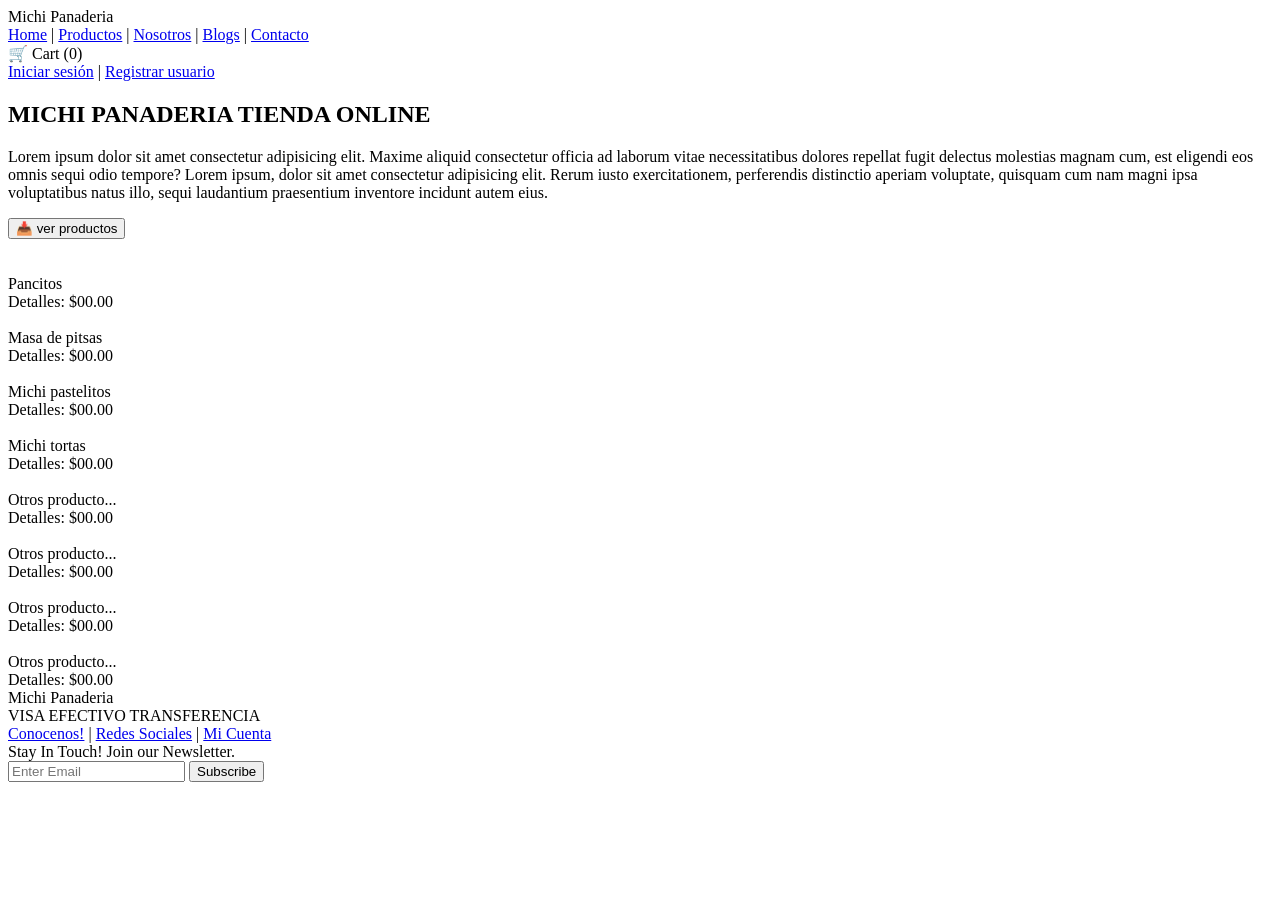
==== index.html @ 7c835807 "Version alfa pagina principal" ====
<!DOCTYPE html>
<html lang="es">
<head>
  <meta charset="UTF-8">
  <meta name="viewport" content="width=device-width, initial-scale=1.0">
  <title>Michi Panadería - Tienda Online</title>
  <link rel="stylesheet" href="/MichiPanaderia/estilos/style.css">
</head>
<body>

  <header class="header">
    <div class="marca">
      <div class="marca-logo"></div>
      <span>Michi Panaderia</span>
    </div>
    <nav class="nav-links">
      <a href="#">Home</a> |
      <a href="#">Productos</a> |
      <a href="#">Nosotros</a> |
      <a href="#">Blogs</a> |
      <a href="#">Contacto</a>
    </nav>
    <div class="carrito">
      🛒 Cart (0)
    </div>
  </header>

  <main>
    <div class="autenticacion">
      <a href="#">Iniciar sesión</a> | <a href="#">Registrar usuario</a>
    </div>

    <section class="body">
      <div class="contenido-body">
        <h1>MICHI PANADERIA TIENDA ONLINE</h1>
        <p>Lorem ipsum dolor sit amet consectetur adipisicing elit. Maxime aliquid consectetur officia ad laborum vitae necessitatibus dolores repellat fugit delectus molestias magnam cum, est eligendi eos omnis sequi odio tempore? Lorem ipsum, dolor sit amet consectetur adipisicing elit. Rerum iusto exercitationem, perferendis distinctio aperiam voluptate, quisquam cum nam magni ipsa voluptatibus natus illo, sequi laudantium praesentium inventore incidunt autem eius.</p>
        <button class="btn-body">📥 ver productos</button>
      </div>
      <div class="img-placeholder">
        <img src="https://img.freepik.com/vector-premium/melodioso-estilo-dibujos-animados-panadero-gatos_714091-30535.jpg" alt="">
      </div>
    </section>

    <section class="productos-celdas">
      <div class="product-card">
        <div class="img-placeholder">
            <img src="https://tse4.mm.bing.net/th/id/OIP.33NAMEFIrCo6-KHT9-mNEgHaEh?r=0&rs=1&pid=ImgDetMain&o=7&rm=3" alt=""> 
        </div>
        <div class="product-title">Pancitos</div>
        <div class="product-details">
          <span>Detalles: </span>
          <span>$00.00</span>
        </div>
      </div>
      <div class="product-card">
        <div class="img-placeholder">
            <img src="https://helloyummy.co/wp-content/uploads/2025/07/cat-pizza4-811x1080.jpg" alt=""> 
        </div>
        <div class="product-title">Masa de pitsas</div>
        <div class="product-details">
          <span>Detalles: </span>
          <span>$00.00</span>
        </div>
      </div>
      <div class="product-card">
        <div class="img-placeholder">
            <img src="https://i.pinimg.com/originals/68/58/fe/6858fe388452d29871ccc4f1f732ab51.jpg" alt=""> 
        </div>
        <div class="product-title">Michi pastelitos</div>
        <div class="product-details">
          <span>Detalles: </span>
          <span>$00.00</span>
        </div>
      </div>
      <div class="product-card">
        <div class="img-placeholder">
            <img src="https://i.pinimg.com/originals/b0/cd/c4/b0cdc41cabf864c16f6c59f004c7f593.jpg" alt=""> 
        </div>
        <div class="product-title">Michi tortas</div>
        <div class="product-details">
          <span>Detalles: </span>
          <span>$00.00</span>
        </div>
      </div>
      <div class="product-card">
        <div class="img-placeholder">
            <img src="" alt=""> 
        </div>
        <div class="product-title">Otros producto...</div>
        <div class="product-details">
          <span>Detalles: </span>
          <span>$00.00</span>
        </div>
      </div>
      <div class="product-card">
        <div class="img-placeholder">
            <img src="" alt=""> 
        </div>
        <div class="product-title">Otros producto...</div>
        <div class="product-details">
          <span>Detalles: </span>
          <span>$00.00</span>
        </div>
      </div>
      <div class="product-card">
        <div class="img-placeholder">
            <img src="" alt=""> 
        </div>
        <div class="product-title">Otros producto...</div>
        <div class="product-details">
          <span>Detalles: </span>
          <span>$00.00</span>
        </div>
      </div>
      <div class="product-card">
        <div class="img-placeholder">
            <img src="" alt=""> 
        </div>
        <div class="product-title">Otros producto...</div>
        <div class="product-details">
          <span>Detalles: </span>
          <span>$00.00</span>
        </div>
      </div>
    </section>
  </main>

  <footer>
    <div class="footer">
      <div>Michi Panaderia</div>
      <div class="metodos-pago">
        <span>VISA</span>
        <span>EFECTIVO</span>
        <span>TRANSFERENCIA</span>
      </div>
    </div>

    <div class="footer-links">
      <a href="#">Conocenos!</a> |
      <a href="#">Redes Sociales</a> |
      <a href="#">Mi Cuenta</a>
    </div>

    <div class="newsletter">
      <label>Stay In Touch! Join our Newsletter.</label>
      <form>
        <input type="email" placeholder="Enter Email">
        <button type="submit">Subscribe</button>
      </form>
    </div>
  </footer>

</body>
</html>
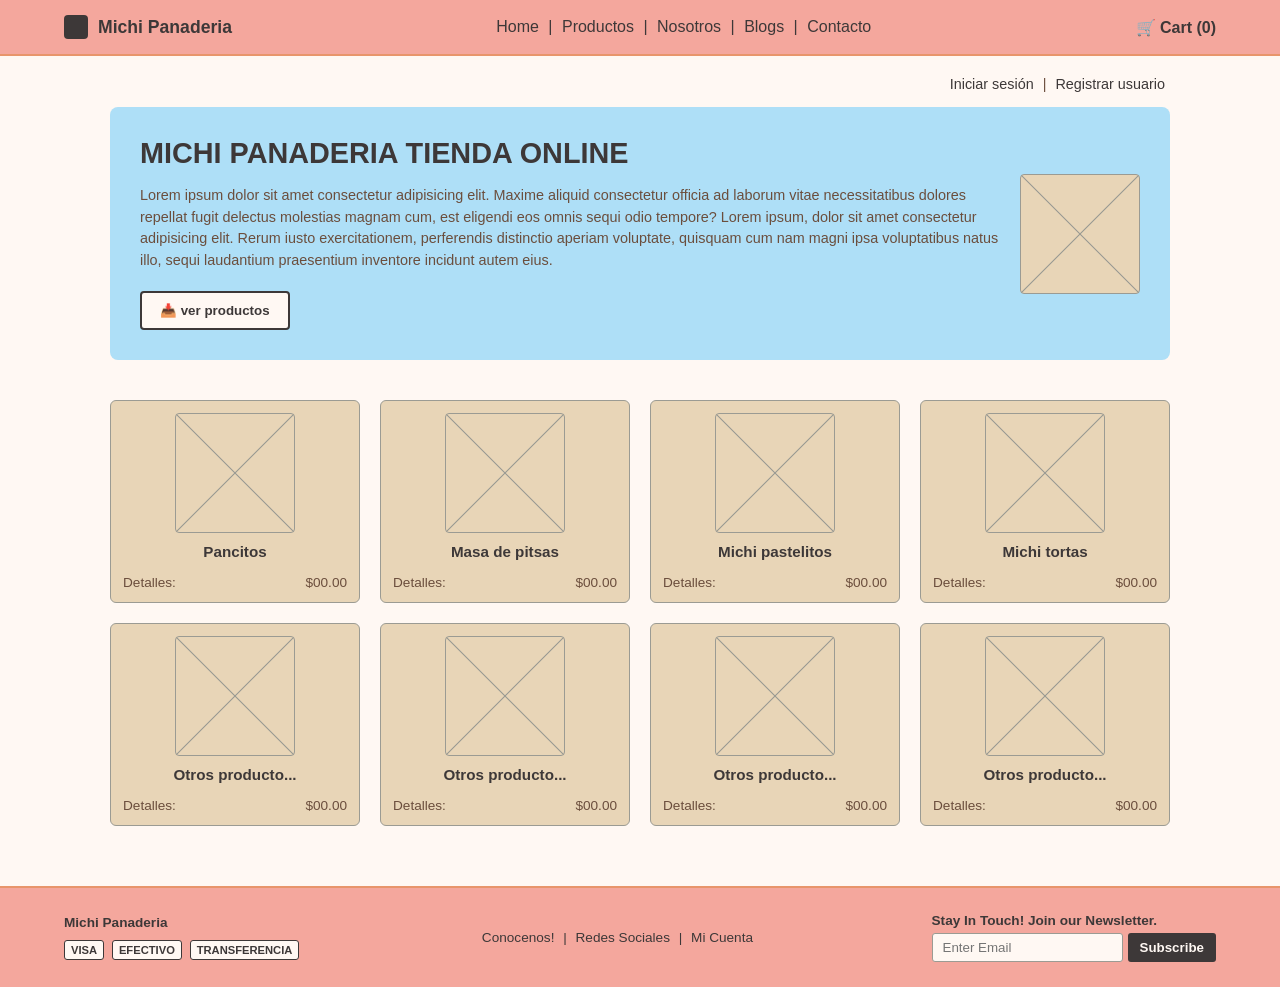
==== commit 0588d6e3: "Version alfa panel admin, nada funciona pero se ve bonito" ====
--- a/index.html
+++ b/index.html
@@ -4,7 +4,7 @@
   <meta charset="UTF-8">
   <meta name="viewport" content="width=device-width, initial-scale=1.0">
   <title>Michi Panadería - Tienda Online</title>
-  <link rel="stylesheet" href="/MichiPanaderia/estilos/style.css">
+  <link rel="stylesheet" href="/estilos/style.css">
 </head>
 <body>
 
--- a/estilos/style.css
+++ b/estilos/style.css
@@ -0,0 +1,499 @@
+:root {
+  --salmon-principal: #F4A79D;
+  --celeste-pastel: #AEDFF7;
+  --crema-fondo: #FFF8F3;
+  --gris-humo: #9B9B93;
+  --naranjo-atigrado: #E8956B;
+  --beige-siames: #E8D5B7;
+  --cafe-carey: #6B4E3D;
+  --negro-suave: #3D3838;
+}
+
+* {
+  box-sizing: border-box;
+  margin: 0;
+  padding: 0;
+  font-family: Arial, sans-serif;
+}
+
+body {
+  background-color: var(--crema-fondo);
+  color: var(--cafe-carey);
+  display: flex;
+  flex-direction: column;
+  min-height: 100vh;
+}
+
+.header {
+  background-color: var(--salmon-principal);
+  display: flex;
+  justify-content: space-between;
+  align-items: center;
+  padding: 15px 5%;
+  border-bottom: 2px solid var(--naranjo-atigrado);
+  color: var(--negro-suave);
+}
+
+.marca {
+  display: flex;
+  align-items: center;
+  gap: 10px;
+  font-weight: bold;
+  font-size: 1.1rem;
+}
+
+.marca-logo {
+  width: 24px;
+  height: 24px;
+  background-color: var(--negro-suave);
+  border-radius: 4px;
+}
+
+.nav-links a, 
+.autenticacion a, 
+.footer-links a {
+  color: var(--negro-suave);
+  text-decoration: none;
+  margin: 0 5px;
+  transition: color 0.2s ease;
+}
+
+.nav-links a:hover, 
+.autenticacion a:hover, 
+.footer-links a:hover {
+  color: var(--naranjo-atigrado);
+}
+
+.carrito {
+  display: flex;
+  align-items: center;
+  gap: 5px;
+  font-weight: bold;
+}
+
+main {
+  max-width: 1100px;
+  margin: 0 auto;
+  padding: 20px;
+  width: 100%;
+}
+
+.autenticacion {
+  text-align: right;
+  margin-bottom: 15px;
+  font-size: 0.9rem;
+}
+
+.body {
+  background-color: var(--celeste-pastel);
+  display: flex;
+  gap: 20px;
+  padding: 30px;
+  align-items: center;
+  margin-bottom: 40px;
+  border-radius: 8px;
+}
+
+.contenido-body {
+  flex: 1;
+}
+
+.contenido-body h1 {
+  font-size: 1.8rem;
+  color: var(--negro-suave);
+  margin-bottom: 15px;
+}
+
+.contenido-body p {
+  font-size: 0.9rem;
+  color: var(--cafe-carey);
+  margin-bottom: 20px;
+  line-height: 1.5;
+}
+
+.btn-body {
+  border: 2px solid var(--negro-suave);
+  background-color: var(--crema-fondo);
+  color: var(--negro-suave);
+  padding: 10px 18px;
+  cursor: pointer;
+  font-weight: bold;
+  border-radius: 4px;
+  transition: all 0.2s ease;
+}
+
+.btn-body:hover {
+  background-color: var(--naranjo-atigrado);
+  color: #fff;
+  border-color: var(--naranjo-atigrado);
+}
+
+.img-placeholder {
+  width: fit-content; 
+  max-width: 100%;    
+  margin: 0 auto;     
+  border-radius: 4px;
+  min-width: 120px;
+  min-height: 120px;
+  border: 1px solid var(--gris-humo);
+  background: linear-gradient(to top right, transparent calc(50% - 1px), var(--gris-humo), transparent calc(50% + 1px)),
+              linear-gradient(to bottom right, transparent calc(50% - 1px), var(--gris-humo), transparent calc(50% + 1px));
+  background-color: var(--beige-siames);
+}
+
+.img-placeholder img {
+  max-width: 100%;
+  max-height: 200px;  
+  height: auto;       
+  width: auto;        
+  display: block;
+  margin: 0 auto;
+  border-radius: inherit;
+}
+
+.productos-celdas {
+  display: grid;
+  grid-template-columns: repeat(4, 1fr);
+  gap: 20px;
+  margin-bottom: 40px;
+}
+
+.product-card {
+  background-color: var(--beige-siames);
+  padding: 12px;
+  border-radius: 6px;
+  border: 1px solid var(--gris-humo);
+}
+
+.product-card .img-placeholder {
+  width: fit-content;   
+  max-width: 100%;      
+  height: auto;         
+  margin: 0 auto 10px;  
+}
+
+.product-card .img-placeholder img {
+  max-width: 100%;
+  max-height: 120px;    
+  width: auto;          
+  height: auto;         
+  display: block;
+  margin: 0 auto;       
+  border-radius: inherit;
+}
+
+.product-title {
+  text-align: center;
+  color: var(--negro-suave);
+  font-weight: bold;
+  font-size: 0.95rem;
+  margin-bottom: 15px;
+}
+
+.product-details {
+  display: flex;
+  justify-content: space-between;
+  font-size: 0.85rem;
+  color: var(--cafe-carey);
+}
+
+footer {
+  background-color: var(--salmon-principal);
+  border-top: 2px solid var(--naranjo-atigrado);
+  padding: 25px 5%;
+  margin-top: auto;
+  display: flex;
+  justify-content: space-between;
+  align-items: center;
+  font-size: 0.85rem;
+  color: var(--negro-suave);
+}
+
+.footer {
+  display: flex;
+  flex-direction: column;
+  gap: 10px;
+  font-weight: bold;
+}
+
+.metodos-pago span {
+  display: inline-block;
+  padding: 3px 6px;
+  border: 1px solid var(--negro-suave);
+  background-color: var(--crema-fondo);
+  font-size: 0.7rem;
+  margin-right: 4px;
+  border-radius: 3px;
+}
+
+.newsletter label {
+  display: block;
+  margin-bottom: 5px;
+  font-weight: bold;
+}
+
+.newsletter form {
+  display: flex;
+  gap: 5px;
+}
+
+.newsletter input[type="email"] {
+  padding: 6px 10px;
+  border: 1px solid var(--gris-humo);
+  border-radius: 3px;
+  outline: none;
+  background-color: var(--crema-fondo);
+}
+
+.newsletter button {
+  background-color: var(--negro-suave);
+  color: var(--crema-fondo);
+  border: none;
+  padding: 6px 12px;
+  cursor: pointer;
+  border-radius: 3px;
+  font-weight: bold;
+  transition: background-color 0.2s ease;
+}
+
+.newsletter button:hover {
+  background-color: var(--naranjo-atigrado);
+}
+
+.admin-body {
+  background-color: var(--crema-fondo);
+}
+
+.admin-header {
+  border-bottom-color: var(--negro-suave);
+}
+
+.admin-user-info {
+  display: flex;
+  align-items: center;
+  gap: 15px;
+  font-weight: bold;
+}
+
+.btn-logout {
+  background-color: var(--negro-suave);
+  color: var(--crema-fondo);
+  padding: 5px 10px;
+  text-decoration: none;
+  border-radius: 4px;
+  font-size: 0.8rem;
+  transition: background-color 0.2s ease;
+}
+
+.btn-logout:hover {
+  background-color: var(--naranjo-atigrado);
+}
+
+.admin-layout {
+  display: flex;
+  min-height: calc(100vh - 60px);
+}
+
+.admin-sidebar {
+  width: 250px;
+  background-color: var(--beige-siames);
+  border-right: 1px solid var(--gris-humo);
+  padding: 20px;
+}
+
+.menu-group {
+  margin-bottom: 25px;
+}
+
+.menu-group h3 {
+  font-size: 0.9rem;
+  color: var(--cafe-carey);
+  margin-bottom: 10px;
+  border-bottom: 1px solid var(--gris-humo);
+  padding-bottom: 5px;
+}
+
+.menu-item {
+  display: block;
+  padding: 8px 10px;
+  color: var(--negro-suave);
+  text-decoration: none;
+  border-radius: 4px;
+  font-size: 0.9rem;
+  margin-bottom: 4px;
+  transition: all 0.2s ease;
+}
+
+.menu-item:hover,
+.menu-item.active {
+  background-color: var(--salmon-principal);
+  font-weight: bold;
+}
+
+.admin-content {
+  flex: 1;
+  padding: 30px;
+  display: flex;
+  flex-direction: column;
+  gap: 30px;
+}
+
+.admin-card {
+  background-color: #fff;
+  border: 1px solid var(--gris-humo);
+  border-radius: 8px;
+  padding: 20px;
+  box-shadow: 0 2px 4px rgba(0, 0, 0, 0.05);
+}
+
+.admin-card h2 {
+  color: var(--negro-suave);
+  font-size: 1.3rem;
+  margin-bottom: 15px;
+}
+
+.card-header {
+  display: flex;
+  justify-content: space-between;
+  align-items: center;
+  margin-bottom: 15px;
+}
+
+.btn-action {
+  background-color: var(--naranjo-atigrado);
+  color: white;
+  padding: 6px 12px;
+  text-decoration: none;
+  border-radius: 4px;
+  font-weight: bold;
+  font-size: 0.85rem;
+}
+
+.admin-table {
+  width: 100%;
+  border-collapse: collapse;
+  margin-top: 10px;
+}
+
+.admin-table th, 
+.admin-table td {
+  border: 1px solid var(--gris-humo);
+  padding: 10px;
+  text-align: left;
+  font-size: 0.9rem;
+}
+
+.admin-table th {
+  background-color: var(--celeste-pastel);
+  color: var(--negro-suave);
+}
+
+.img-placeholder-thumb {
+  width: 40px;
+  height: 40px;
+  min-width: 40px;
+  min-height: 40px;
+}
+
+.table-actions {
+  display: flex;
+  gap: 5px;
+}
+
+.btn-edit {
+  background-color: var(--celeste-pastel);
+  border: 1px solid var(--negro-suave);
+  padding: 4px 8px;
+  cursor: pointer;
+  border-radius: 3px;
+}
+
+.btn-delete {
+  background-color: var(--salmon-principal);
+  border: 1px solid var(--negro-suave);
+  padding: 4px 8px;
+  cursor: pointer;
+  border-radius: 3px;
+}
+
+.admin-form {
+  display: flex;
+  flex-direction: column;
+  gap: 15px;
+  max-width: 500px;
+}
+
+.form-group {
+  display: flex;
+  flex-direction: column;
+  gap: 5px;
+}
+
+.form-group label {
+  font-weight: bold;
+  font-size: 0.85rem;
+  color: var(--cafe-carey);
+}
+
+.form-group input,
+.form-group select {
+  padding: 8px;
+  border: 1px solid var(--gris-humo);
+  border-radius: 4px;
+  background-color: var(--crema-fondo);
+}
+
+.btn-save {
+  background-color: var(--naranjo-atigrado);
+  color: white;
+  border: none;
+  padding: 10px 15px;
+  font-weight: bold;
+  border-radius: 4px;
+  cursor: pointer;
+  transition: background-color 0.2s ease;
+}
+
+.btn-save:hover {
+  background-color: var(--salmon-principal);
+}
+
+.dashboard-stats {
+  display: flex;
+  gap: 20px;
+  margin-top: 20px;
+}
+
+.stat-box {
+  background-color: var(--beige-siames);
+  padding: 15px;
+  border-radius: 6px;
+  text-align: center;
+  flex: 1;
+}
+
+.stat-number {
+  font-size: 1.8rem;
+  font-weight: bold;
+  color: var(--negro-suave);
+}
+
+@media (max-width: 768px) {
+  .body { 
+    flex-direction: column; 
+  }
+  .productos-celdas { 
+    grid-template-columns: repeat(2, 1fr); 
+  }
+  footer { 
+    flex-direction: column; 
+    gap: 20px; 
+    align-items: flex-start; 
+  }
+  .admin-layout {
+    flex-direction: column;
+  }
+  .admin-sidebar {
+    width: 100%;
+  }
+}
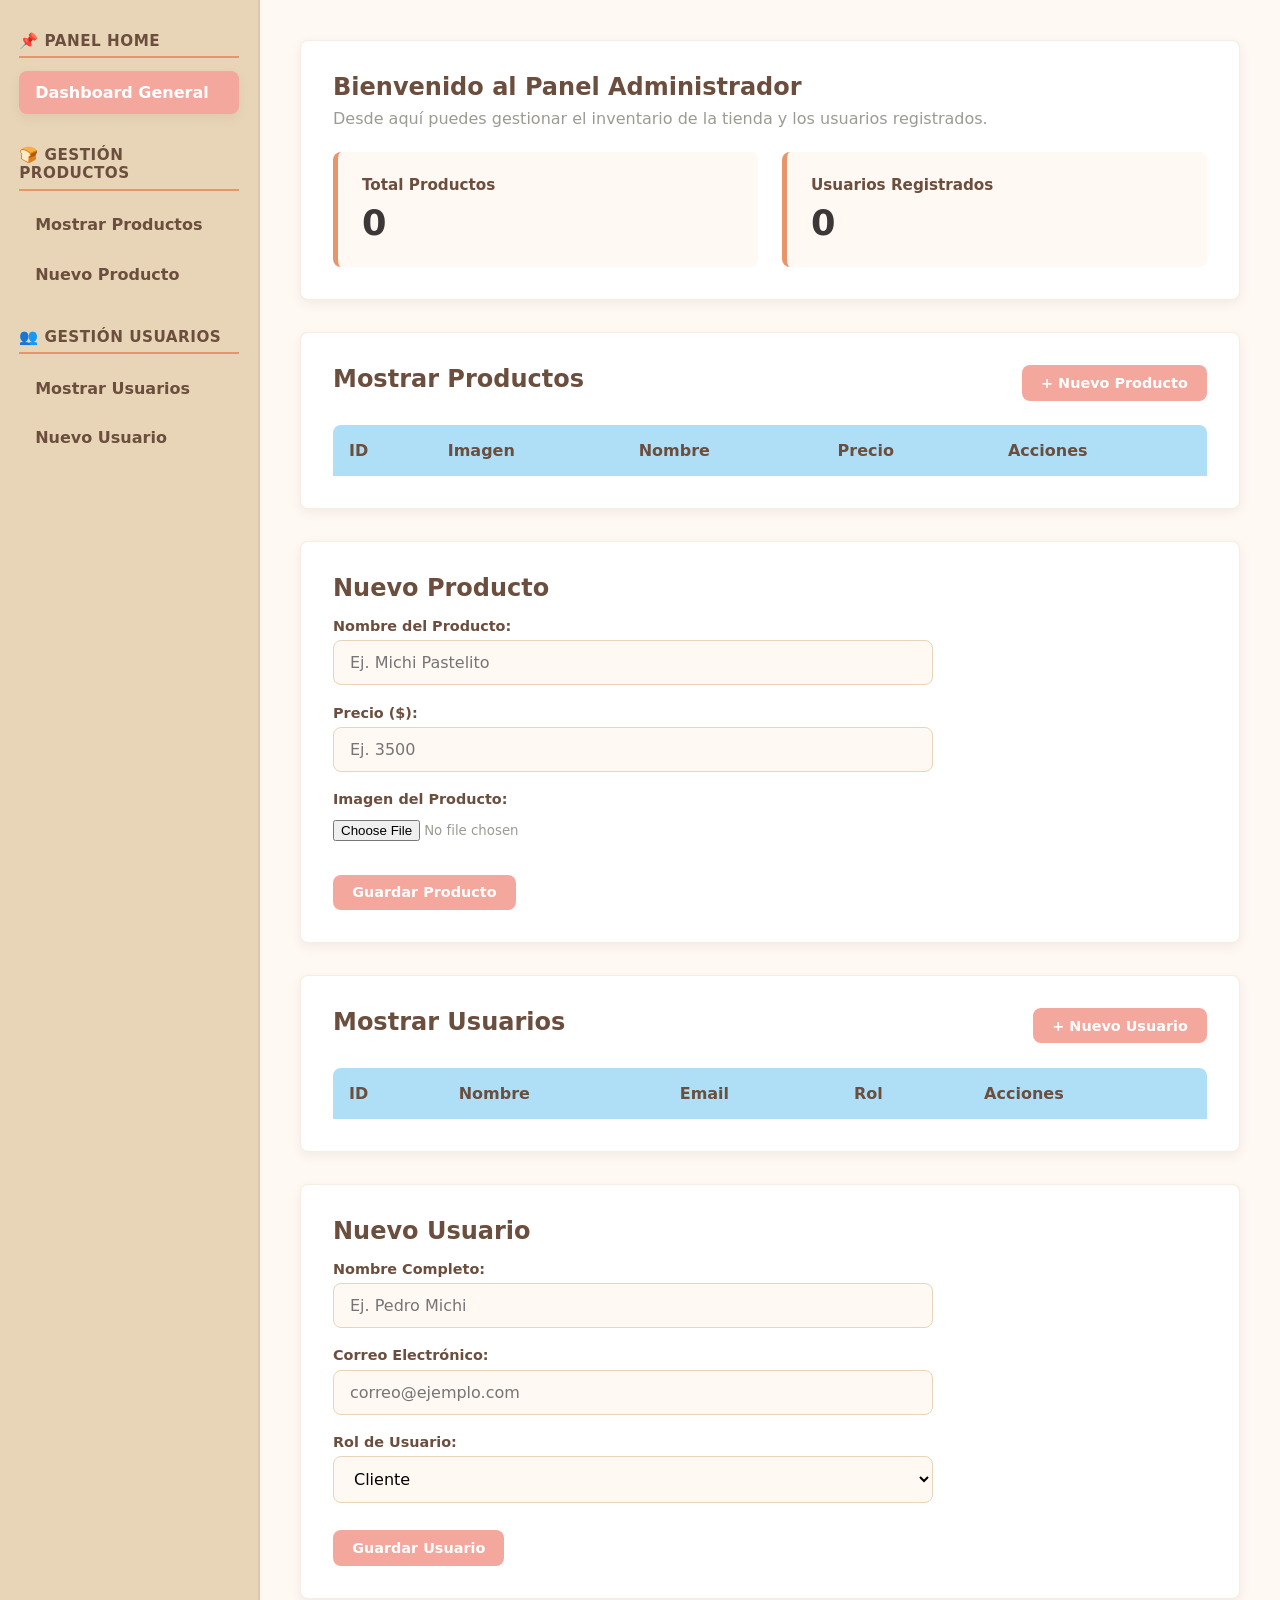
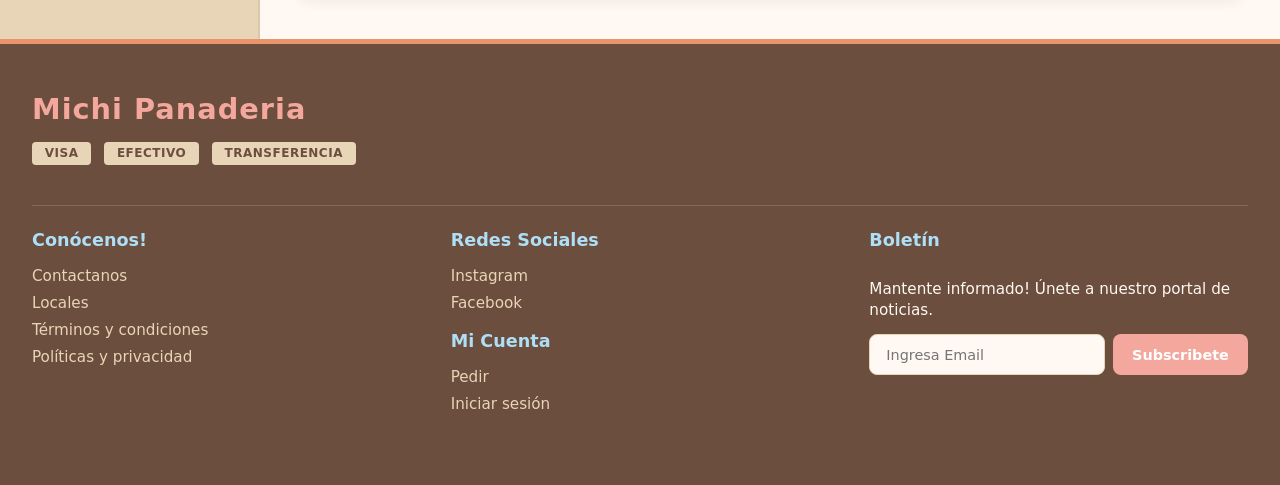
==== commit 2a43c6e2: "Descripción de los cambios que realizaste" ====
--- a/index.html
+++ b/index.html
@@ -1,154 +1,11 @@
 <!DOCTYPE html>
 <html lang="es">
 <head>
-  <meta charset="UTF-8">
-  <meta name="viewport" content="width=device-width, initial-scale=1.0">
-  <title>Michi Panadería - Tienda Online</title>
-  <link rel="stylesheet" href="/estilos/style.css">
+    <meta charset="UTF-8">
+    <meta http-equiv="refresh" content="0; url=./admin/index.html">
+    <title>Michi Panadería</title>
 </head>
 <body>
-
-  <header class="header">
-    <div class="marca">
-      <div class="marca-logo"></div>
-      <span>Michi Panaderia</span>
-    </div>
-    <nav class="nav-links">
-      <a href="#">Home</a> |
-      <a href="#">Productos</a> |
-      <a href="#">Nosotros</a> |
-      <a href="#">Blogs</a> |
-      <a href="#">Contacto</a>
-    </nav>
-    <div class="carrito">
-      🛒 Cart (0)
-    </div>
-  </header>
-
-  <main>
-    <div class="autenticacion">
-      <a href="#">Iniciar sesión</a> | <a href="#">Registrar usuario</a>
-    </div>
-
-    <section class="body">
-      <div class="contenido-body">
-        <h1>MICHI PANADERIA TIENDA ONLINE</h1>
-        <p>Lorem ipsum dolor sit amet consectetur adipisicing elit. Maxime aliquid consectetur officia ad laborum vitae necessitatibus dolores repellat fugit delectus molestias magnam cum, est eligendi eos omnis sequi odio tempore? Lorem ipsum, dolor sit amet consectetur adipisicing elit. Rerum iusto exercitationem, perferendis distinctio aperiam voluptate, quisquam cum nam magni ipsa voluptatibus natus illo, sequi laudantium praesentium inventore incidunt autem eius.</p>
-        <button class="btn-body">📥 ver productos</button>
-      </div>
-      <div class="img-placeholder">
-        <img src="https://img.freepik.com/vector-premium/melodioso-estilo-dibujos-animados-panadero-gatos_714091-30535.jpg" alt="">
-      </div>
-    </section>
-
-    <section class="productos-celdas">
-      <div class="product-card">
-        <div class="img-placeholder">
-            <img src="https://tse4.mm.bing.net/th/id/OIP.33NAMEFIrCo6-KHT9-mNEgHaEh?r=0&rs=1&pid=ImgDetMain&o=7&rm=3" alt=""> 
-        </div>
-        <div class="product-title">Pancitos</div>
-        <div class="product-details">
-          <span>Detalles: </span>
-          <span>$00.00</span>
-        </div>
-      </div>
-      <div class="product-card">
-        <div class="img-placeholder">
-            <img src="https://helloyummy.co/wp-content/uploads/2025/07/cat-pizza4-811x1080.jpg" alt=""> 
-        </div>
-        <div class="product-title">Masa de pitsas</div>
-        <div class="product-details">
-          <span>Detalles: </span>
-          <span>$00.00</span>
-        </div>
-      </div>
-      <div class="product-card">
-        <div class="img-placeholder">
-            <img src="https://i.pinimg.com/originals/68/58/fe/6858fe388452d29871ccc4f1f732ab51.jpg" alt=""> 
-        </div>
-        <div class="product-title">Michi pastelitos</div>
-        <div class="product-details">
-          <span>Detalles: </span>
-          <span>$00.00</span>
-        </div>
-      </div>
-      <div class="product-card">
-        <div class="img-placeholder">
-            <img src="https://i.pinimg.com/originals/b0/cd/c4/b0cdc41cabf864c16f6c59f004c7f593.jpg" alt=""> 
-        </div>
-        <div class="product-title">Michi tortas</div>
-        <div class="product-details">
-          <span>Detalles: </span>
-          <span>$00.00</span>
-        </div>
-      </div>
-      <div class="product-card">
-        <div class="img-placeholder">
-            <img src="" alt=""> 
-        </div>
-        <div class="product-title">Otros producto...</div>
-        <div class="product-details">
-          <span>Detalles: </span>
-          <span>$00.00</span>
-        </div>
-      </div>
-      <div class="product-card">
-        <div class="img-placeholder">
-            <img src="" alt=""> 
-        </div>
-        <div class="product-title">Otros producto...</div>
-        <div class="product-details">
-          <span>Detalles: </span>
-          <span>$00.00</span>
-        </div>
-      </div>
-      <div class="product-card">
-        <div class="img-placeholder">
-            <img src="" alt=""> 
-        </div>
-        <div class="product-title">Otros producto...</div>
-        <div class="product-details">
-          <span>Detalles: </span>
-          <span>$00.00</span>
-        </div>
-      </div>
-      <div class="product-card">
-        <div class="img-placeholder">
-            <img src="" alt=""> 
-        </div>
-        <div class="product-title">Otros producto...</div>
-        <div class="product-details">
-          <span>Detalles: </span>
-          <span>$00.00</span>
-        </div>
-      </div>
-    </section>
-  </main>
-
-  <footer>
-    <div class="footer">
-      <div>Michi Panaderia</div>
-      <div class="metodos-pago">
-        <span>VISA</span>
-        <span>EFECTIVO</span>
-        <span>TRANSFERENCIA</span>
-      </div>
-    </div>
-
-    <div class="footer-links">
-      <a href="#">Conocenos!</a> |
-      <a href="#">Redes Sociales</a> |
-      <a href="#">Mi Cuenta</a>
-    </div>
-
-    <div class="newsletter">
-      <label>Stay In Touch! Join our Newsletter.</label>
-      <form>
-        <input type="email" placeholder="Enter Email">
-        <button type="submit">Subscribe</button>
-      </form>
-    </div>
-  </footer>
-
+    <p>Redirigiendo a Michi Panadería... <a href="./admin/index.html">Haz clic aquí si no redirige automáticamente</a>.</p>
 </body>
 </html>
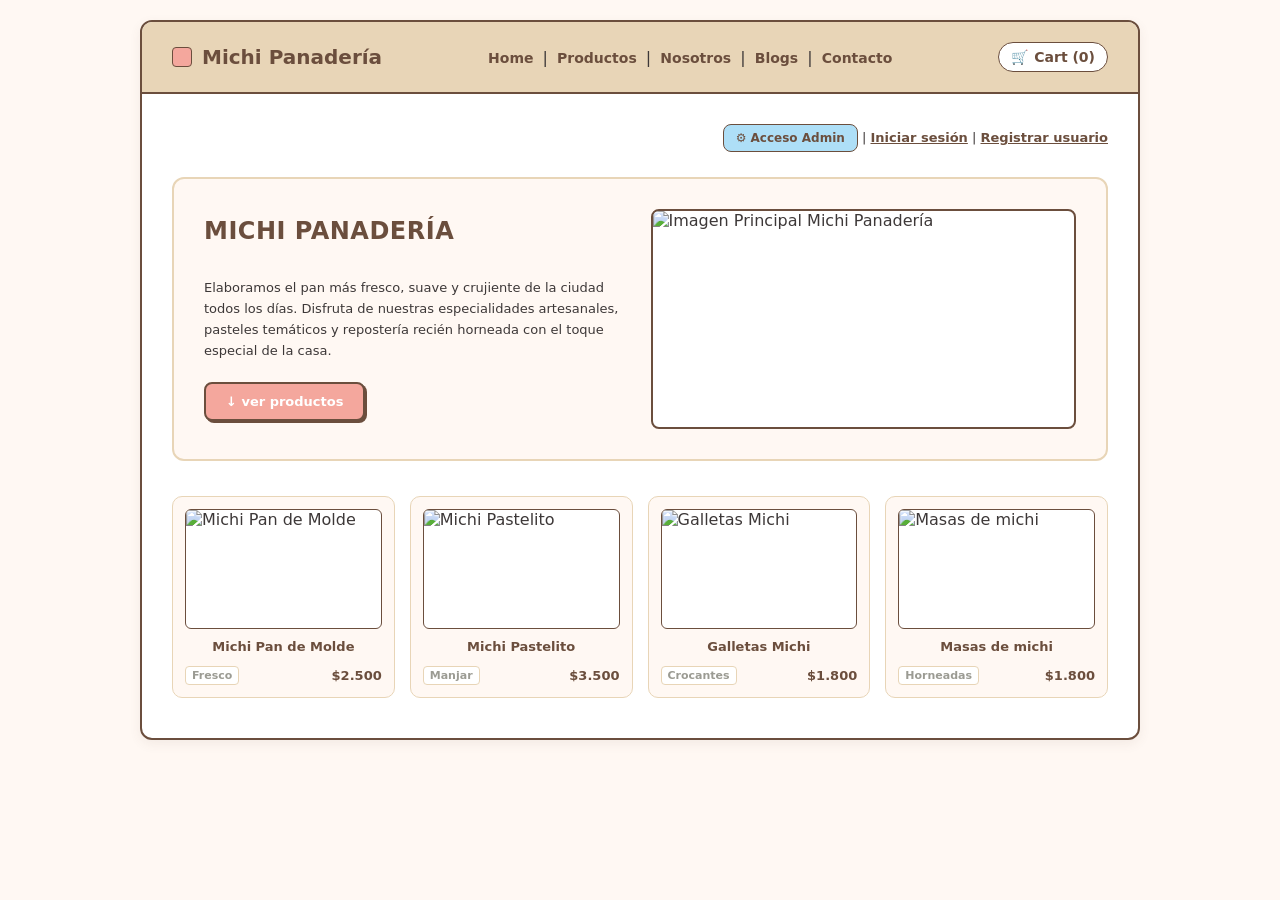
==== commit 58510020: "Version final del maxi o eso creo, probablemente si" ====
--- a/index.html
+++ b/index.html
@@ -2,10 +2,88 @@
 <html lang="es">
 <head>
     <meta charset="UTF-8">
-    <meta http-equiv="refresh" content="0; url=./admin/index.html">
+    <meta name="viewport" content="width=device-width, initial-scale=1.0">
     <title>Michi Panadería</title>
+    <link rel="stylesheet" href="css/home.css">
 </head>
 <body>
-    <p>Redirigiendo a Michi Panadería... <a href="./admin/index.html">Haz clic aquí si no redirige automáticamente</a>.</p>
+
+    <div class="site-border">
+
+        <div id="header"></div>
+        
+        <main class="main-content">
+
+            <div class="user-access">
+                <a href="../admin/index.html" class="btn-admin">⚙️ Acceso Admin</a> |
+                <a href="../login/login.html">Iniciar sesión</a> | 
+                <a href="../registro/index.html">Registrar usuario</a>
+            </div>
+
+            <section class="hero-banner">
+                <div class="hero-text-block">
+                    <h2>MICHI PANADERÍA</h2>
+                    <p>Elaboramos el pan más fresco, suave y crujiente de la ciudad todos los días. Disfruta de nuestras especialidades artesanales, pasteles temáticos y repostería recién horneada con el toque especial de la casa.</p>
+                    <a href="../productos/index.html" class="btn-hero">↓ ver productos</a>
+                </div>
+                <div class="hero-image-block">
+                    <img src="https://encrypted-tbn0.gstatic.com/images?q=tbn:ANd9GcStUA_UZ1BZN7myLAV-42KHBJWCLETsijCIpEDH7JSBUQ&s" alt="Imagen Principal Michi Panadería">
+                </div>
+            </section>
+
+            <section class="products-grid">
+
+                <article class="product-card">
+                    <div class="card-img-box">
+                        <img src="https://encrypted-tbn0.gstatic.com/images?q=tbn:ANd9GcSi9jeUgb7ypd1GggwqFvCmcsi3jzM_pQoXR8bojBjBIg&s=10" alt="Michi Pan de Molde">
+                    </div>
+                    <a href="producto-detalle.html" class="product-link">Michi Pan de Molde</a>
+                    <div class="card-details">
+                        <span class="attr">Fresco</span>
+                        <span class="price">$2.500</span>
+                    </div>
+                </article>
+
+                <article class="product-card">
+                    <div class="card-img-box">
+                        <img src="https://encrypted-tbn0.gstatic.com/images?q=tbn:ANd9GcQa36EgZvhjVnAt2ZPsucEJkax6cXfxSvDFEdWI6kReYw&s=10" alt="Michi Pastelito">
+                    </div>
+                    <a href="../producto-detalle/index.html" class="product-link">Michi Pastelito</a>
+                    <div class="card-details">
+                        <span class="attr">Manjar</span>
+                        <span class="price">$3.500</span>
+                    </div>
+                </article>
+
+                <article class="product-card">
+                    <div class="card-img-box">
+                        <img src="https://encrypted-tbn0.gstatic.com/images?q=tbn:ANd9GcS1nminuBPzamfW5-wAqFQ1xF70ermzwxnEu6p62zqmYA&s=10" alt="Galletas Michi">
+                    </div>
+                    <a href="../producto-detalle/index.html" class="product-link">Galletas Michi</a>
+                    <div class="card-details">
+                        <span class="attr">Crocantes</span>
+                        <span class="price">$1.800</span>
+                    </div>
+                </article>
+
+                <article class="product-card">
+                    <div class="card-img-box">
+                        <img src="https://encrypted-tbn0.gstatic.com/images?q=tbn:ANd9GcSexg3fvn3iWVATJPLxWBC2lK2BcB3BqhCX_j1VwOlq_g&s=10" alt="Masas de michi">
+                    </div>
+                    <a href="../producto-detalle/index.html" class="product-link">Masas de michi</a>
+                    <div class="card-details">
+                        <span class="attr">Horneadas</span>
+                        <span class="price">$1.800</span>
+                    </div>
+                </article>
+
+            </section>
+
+        </main>
+
+    </div>
+    <div id="footer"></div>
+
+    <script src="../js/inyeccion.js" defer></script>
 </body>
 </html>
--- a/css/home.css
+++ b/css/home.css
@@ -0,0 +1,319 @@
+:root {
+  --salmon-principal: #F4A79D;
+  --celeste-pastel: #AEDFF7;
+  --crema-fondo: #FFF8F3;
+  --gris-humo: #9B9B93;
+  --naranjo-atigrado: #E8956B;
+  --beige-siames: #E8D5B7;
+  --cafe-carey: #6B4E3D;
+  --negro-suave: #3D3838;
+  
+  --blanco: #FFFFFF;
+  --sombra-suave: 0 4px 12px rgba(107, 78, 61, 0.08);
+  --transicion: all 0.25s ease;
+  --borde-radio: 12px;
+}
+
+* {
+    box-sizing: border-box;
+}
+
+body {
+    margin: 0;
+    padding: 20px;
+    font-family: 'Segoe UI', system-ui, -apple-system, sans-serif;
+    background-color: var(--crema-fondo);
+    color: var(--negro-suave);
+}
+
+/* Marco general de la página */
+.site-border {
+    border: 2px solid var(--cafe-carey);
+    max-width: 1000px;
+    margin: 0 auto;
+    background-color: var(--blanco);
+    border-radius: var(--borde-radio);
+    overflow: hidden;
+    box-shadow: var(--sombra-suave);
+}
+
+/* Encabezado Principal */
+.top-header {
+    display: flex;
+    justify-content: space-between;
+    align-items: center;
+    padding: 20px 30px;
+    background-color: var(--beige-siames);
+    border-bottom: 2px solid var(--cafe-carey);
+}
+
+.brand {
+    display: flex;
+    align-items: center;
+    gap: 10px;
+}
+
+.brand .logo-box {
+    width: 20px;
+    height: 20px;
+    background-color: var(--salmon-principal);
+    display: inline-block;
+    border-radius: 4px;
+    border: 1px solid var(--cafe-carey);
+}
+
+.brand h1 {
+    font-size: 20px;
+    margin: 0;
+    font-weight: bold;
+    color: var(--cafe-carey);
+}
+
+/* Navegación */
+.main-nav a {
+    color: var(--cafe-carey);
+    text-decoration: none;
+    font-size: 14px;
+    margin: 0 4px;
+    font-weight: 600;
+    transition: var(--transicion);
+}
+
+.main-nav a:hover,
+.main-nav a.active {
+    color: var(--naranjo-atigrado);
+    text-decoration: underline;
+}
+
+.cart-status {
+    font-size: 14px;
+    font-weight: bold;
+    display: flex;
+    align-items: center;
+    gap: 6px;
+    color: var(--cafe-carey);
+    background-color: var(--blanco);
+    padding: 6px 12px;
+    border-radius: 20px;
+    border: 1px solid var(--cafe-carey);
+}
+
+/* Contenido Principal */
+.main-content {
+    padding: 30px;
+}
+
+/* Barra de Accesos de Usuario */
+.user-access {
+    text-align: right;
+    margin-bottom: 25px;
+    font-size: 13px;
+}
+
+.user-access a {
+    color: var(--cafe-carey);
+    text-decoration: underline;
+    font-weight: 600;
+    transition: var(--transicion);
+}
+
+.user-access a:hover {
+    color: var(--naranjo-atigrado);
+}
+
+.btn-admin {
+    font-weight: bold;
+    color: var(--cafe-carey) !important;
+    background-color: var(--celeste-pastel);
+    padding: 6px 12px;
+    border: 1.5px solid var(--cafe-carey);
+    text-decoration: none !important;
+    font-size: 12px;
+    border-radius: 8px;
+    transition: var(--transicion);
+    display: inline-block;
+}
+
+.btn-admin:hover {
+    background-color: #92d2f3;
+    transform: translateY(-1px);
+}
+
+/* Banner Destacado (Hero) */
+.hero-banner {
+    display: flex;
+    background-color: var(--crema-fondo);
+    padding: 30px;
+    gap: 25px;
+    margin-bottom: 35px;
+    align-items: center;
+    border: 2px solid var(--beige-siames);
+    border-radius: var(--borde-radio);
+}
+
+.hero-text-block {
+    flex: 1;
+    display: flex;
+    flex-direction: column;
+    justify-content: space-between;
+}
+
+.hero-text-block h2 {
+    margin-top: 0;
+    font-size: 24px;
+    letter-spacing: 0.5px;
+    color: var(--cafe-carey);
+    font-weight: bold;
+}
+
+.hero-text-block p {
+    font-size: 13px;
+    line-height: 1.6;
+    color: var(--negro-suave);
+    margin-bottom: 20px;
+}
+
+.btn-hero {
+    display: inline-block;
+    align-self: flex-start;
+    padding: 10px 20px;
+    border: 2px solid var(--cafe-carey);
+    background-color: var(--salmon-principal);
+    color: var(--blanco);
+    text-decoration: none;
+    font-weight: bold;
+    font-size: 13px;
+    border-radius: 8px;
+    box-shadow: 2px 2px 0px var(--cafe-carey);
+    transition: var(--transicion);
+}
+
+.btn-hero:hover {
+    background-color: var(--naranjo-atigrado);
+    transform: translateY(-2px);
+    box-shadow: 3px 3px 0px var(--cafe-carey);
+}
+
+.hero-image-block {
+    flex: 1;
+    border: 2px solid var(--cafe-carey);
+    background-color: var(--blanco);
+    height: 220px;
+    border-radius: 8px;
+    overflow: hidden;
+    display: flex;
+    justify-content: center;
+    align-items: center;
+}
+
+/* Muestra y encaja la imagen correctamente */
+.hero-image-block img {
+    display: block;
+    width: 100%;
+    height: 100%;
+    object-fit: cover;
+}
+
+/* Grilla de Productos */
+.products-grid {
+    display: grid;
+    grid-template-columns: repeat(4, 1fr);
+    gap: 15px;
+    margin-bottom: 10px;
+}
+
+.product-card {
+    background-color: var(--crema-fondo);
+    padding: 12px;
+    display: flex;
+    flex-direction: column;
+    border: 1.5px solid var(--beige-siames);
+    border-radius: 10px;
+    transition: var(--transicion);
+}
+
+.product-card:hover {
+    box-shadow: var(--sombra-suave);
+    border-color: var(--naranjo-atigrado);
+    transform: translateY(-3px);
+}
+
+.card-img-box {
+    border: 1.5px solid var(--cafe-carey);
+    background-color: var(--blanco);
+    height: 120px;
+    margin-bottom: 10px;
+    border-radius: 6px;
+    overflow: hidden;
+    display: flex;
+    justify-content: center;
+    align-items: center;
+}
+
+/* Muestra las imágenes de los productos */
+.card-img-box img {
+    display: block;
+    width: 100%;
+    height: 100%;
+    object-fit: cover;
+}
+
+.product-link {
+    text-align: center;
+    color: var(--cafe-carey);
+    font-size: 13px;
+    font-weight: bold;
+    text-decoration: none;
+    margin-bottom: 12px;
+    transition: var(--transicion);
+}
+
+.product-link:hover {
+    color: var(--naranjo-atigrado);
+    text-decoration: underline;
+}
+
+.card-details {
+    display: flex;
+    justify-content: space-between;
+    align-items: center;
+    font-size: 11px;
+    font-weight: bold;
+    margin-top: auto;
+}
+
+.card-details .attr {
+    color: var(--gris-humo);
+    background-color: var(--blanco);
+    padding: 2px 6px;
+    border-radius: 4px;
+    border: 1px solid var(--beige-siames);
+}
+
+.card-details .price {
+    color: var(--cafe-carey);
+    font-size: 13px;
+}
+
+/* Diseño adaptable para celulares y tablets */
+@media (max-width: 768px) {
+    .top-header {
+        flex-direction: column;
+        gap: 15px;
+        text-align: center;
+    }
+
+    .hero-banner {
+        flex-direction: column;
+    }
+
+    .products-grid {
+        grid-template-columns: repeat(2, 1fr);
+    }
+}
+
+@media (max-width: 480px) {
+    .products-grid {
+        grid-template-columns: 1fr;
+    }
+}
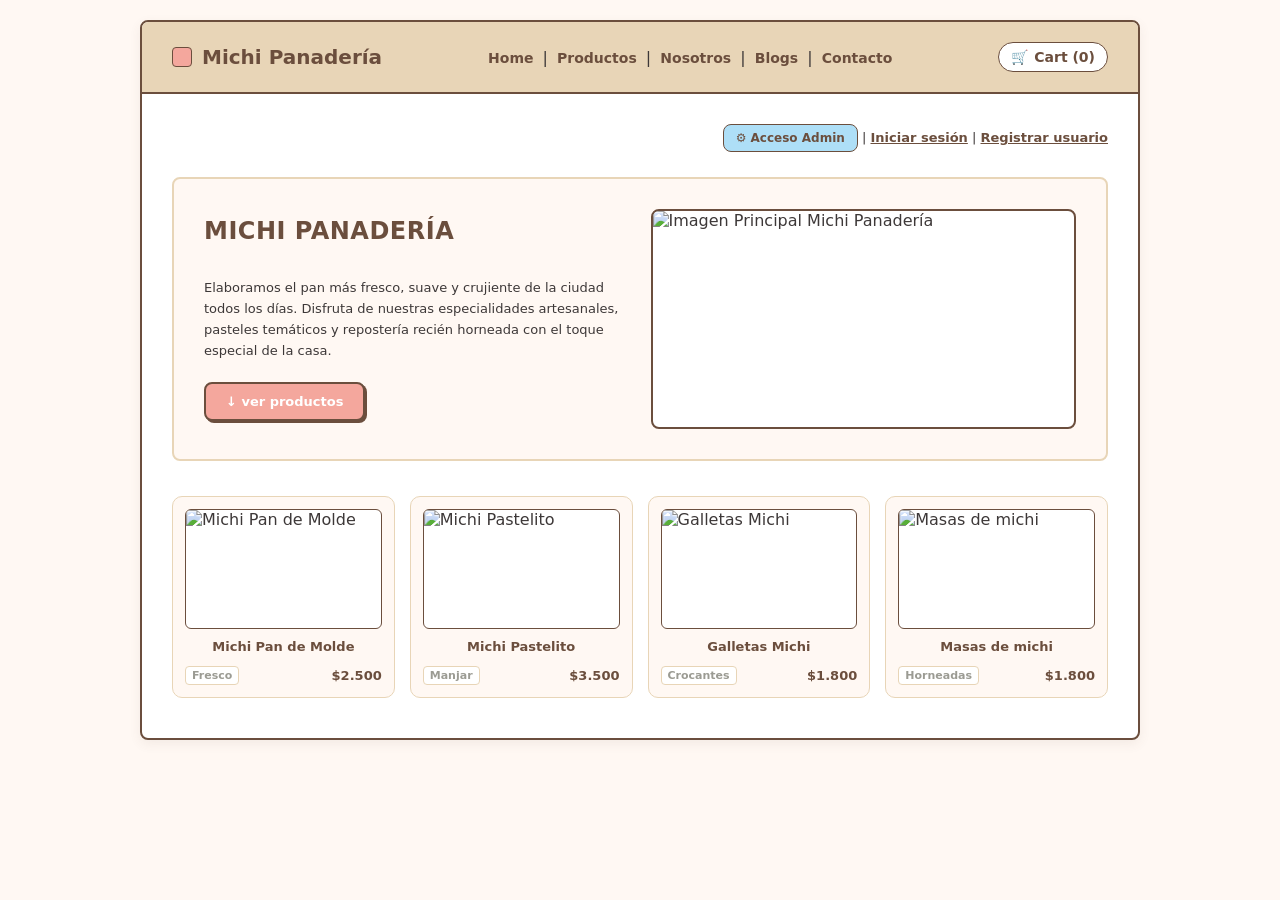
==== commit 9af2ce03: "Version final maxi con header y footer inyectado y href corregidos" ====
--- a/index.html
+++ b/index.html
@@ -4,27 +4,30 @@
     <meta charset="UTF-8">
     <meta name="viewport" content="width=device-width, initial-scale=1.0">
     <title>Michi Panadería</title>
+    <link rel="stylesheet" href="../css/header.css">
     <link rel="stylesheet" href="css/home.css">
+    <link rel="stylesheet" href="../css/footer.css">
+
 </head>
 <body>
 
     <div class="site-border">
 
         <div id="header"></div>
-        
+
         <main class="main-content">
 
             <div class="user-access">
                 <a href="../admin/index.html" class="btn-admin">⚙️ Acceso Admin</a> |
                 <a href="../login/login.html">Iniciar sesión</a> | 
-                <a href="../registro/index.html">Registrar usuario</a>
+                <a href="#">Registrar usuario</a>
             </div>
 
             <section class="hero-banner">
                 <div class="hero-text-block">
                     <h2>MICHI PANADERÍA</h2>
                     <p>Elaboramos el pan más fresco, suave y crujiente de la ciudad todos los días. Disfruta de nuestras especialidades artesanales, pasteles temáticos y repostería recién horneada con el toque especial de la casa.</p>
-                    <a href="../productos/index.html" class="btn-hero">↓ ver productos</a>
+                    <a href="../productos/productos.html" class="btn-hero">↓ ver productos</a>
                 </div>
                 <div class="hero-image-block">
                     <img src="https://encrypted-tbn0.gstatic.com/images?q=tbn:ANd9GcStUA_UZ1BZN7myLAV-42KHBJWCLETsijCIpEDH7JSBUQ&s" alt="Imagen Principal Michi Panadería">
@@ -37,7 +40,7 @@
                     <div class="card-img-box">
                         <img src="https://encrypted-tbn0.gstatic.com/images?q=tbn:ANd9GcSi9jeUgb7ypd1GggwqFvCmcsi3jzM_pQoXR8bojBjBIg&s=10" alt="Michi Pan de Molde">
                     </div>
-                    <a href="producto-detalle.html" class="product-link">Michi Pan de Molde</a>
+                    <a href="../productos/productos.html" class="product-link">Michi Pan de Molde</a>
                     <div class="card-details">
                         <span class="attr">Fresco</span>
                         <span class="price">$2.500</span>
@@ -48,7 +51,7 @@
                     <div class="card-img-box">
                         <img src="https://encrypted-tbn0.gstatic.com/images?q=tbn:ANd9GcQa36EgZvhjVnAt2ZPsucEJkax6cXfxSvDFEdWI6kReYw&s=10" alt="Michi Pastelito">
                     </div>
-                    <a href="../producto-detalle/index.html" class="product-link">Michi Pastelito</a>
+                    <a href="../productos/productos.html" class="product-link">Michi Pastelito</a>
                     <div class="card-details">
                         <span class="attr">Manjar</span>
                         <span class="price">$3.500</span>
@@ -59,7 +62,7 @@
                     <div class="card-img-box">
                         <img src="https://encrypted-tbn0.gstatic.com/images?q=tbn:ANd9GcS1nminuBPzamfW5-wAqFQ1xF70ermzwxnEu6p62zqmYA&s=10" alt="Galletas Michi">
                     </div>
-                    <a href="../producto-detalle/index.html" class="product-link">Galletas Michi</a>
+                    <a href="../productos/productos.html" class="product-link">Galletas Michi</a>
                     <div class="card-details">
                         <span class="attr">Crocantes</span>
                         <span class="price">$1.800</span>
@@ -70,7 +73,7 @@
                     <div class="card-img-box">
                         <img src="https://encrypted-tbn0.gstatic.com/images?q=tbn:ANd9GcSexg3fvn3iWVATJPLxWBC2lK2BcB3BqhCX_j1VwOlq_g&s=10" alt="Masas de michi">
                     </div>
-                    <a href="../producto-detalle/index.html" class="product-link">Masas de michi</a>
+                    <a href="../productos/productos.html" class="product-link">Masas de michi</a>
                     <div class="card-details">
                         <span class="attr">Horneadas</span>
                         <span class="price">$1.800</span>
--- a/css/header.css
+++ b/css/header.css
@@ -0,0 +1,80 @@
+:root {
+  --salmon-principal: #F4A79D;
+  --celeste-pastel: #AEDFF7;
+  --crema-fondo: #FFF8F3;
+  --gris-humo: #9B9B93;
+  --naranjo-atigrado: #E8956B;
+  --beige-siames: #E8D5B7;
+  --cafe-carey: #6B4E3D;
+  --negro-suave: #3D3838;
+  
+  --blanco: #FFFFFF;
+  --transicion: all 0.25s ease;
+}
+
+.top-header {
+    display: flex;
+    justify-content: space-between;
+    align-items: center;
+    padding: 20px 30px;
+    background-color: var(--beige-siames);
+    border-bottom: 2px solid var(--cafe-carey);
+}
+
+.brand {
+    display: flex;
+    align-items: center;
+    gap: 10px;
+}
+
+.brand .logo-box {
+    width: 20px;
+    height: 20px;
+    background-color: var(--salmon-principal);
+    display: inline-block;
+    border-radius: 4px;
+    border: 1px solid var(--cafe-carey);
+}
+
+.brand h1 {
+    font-size: 20px;
+    margin: 0;
+    font-weight: bold;
+    color: var(--cafe-carey);
+}
+
+.main-nav a {
+    color: var(--cafe-carey);
+    text-decoration: none;
+    font-size: 14px;
+    margin: 0 4px;
+    font-weight: 600;
+    transition: var(--transicion);
+}
+
+.main-nav a:hover,
+.main-nav a.active {
+    color: var(--naranjo-atigrado);
+    text-decoration: underline;
+}
+
+.cart-status {
+    font-size: 14px;
+    font-weight: bold;
+    display: flex;
+    align-items: center;
+    gap: 6px;
+    color: var(--cafe-carey);
+    background-color: var(--blanco);
+    padding: 6px 12px;
+    border-radius: 20px;
+    border: 1px solid var(--cafe-carey);
+}
+
+@media (max-width: 768px) {
+    .top-header {
+        flex-direction: column;
+        gap: 15px;
+        text-align: center;
+    }
+}
--- a/css/home.css
+++ b/css/home.css
@@ -26,7 +26,6 @@
     color: var(--negro-suave);
 }
 
-/* Marco general de la página */
 .site-border {
     border: 2px solid var(--cafe-carey);
     max-width: 1000px;
@@ -37,73 +36,10 @@
     box-shadow: var(--sombra-suave);
 }
 
-/* Encabezado Principal */
-.top-header {
-    display: flex;
-    justify-content: space-between;
-    align-items: center;
-    padding: 20px 30px;
-    background-color: var(--beige-siames);
-    border-bottom: 2px solid var(--cafe-carey);
-}
-
-.brand {
-    display: flex;
-    align-items: center;
-    gap: 10px;
-}
-
-.brand .logo-box {
-    width: 20px;
-    height: 20px;
-    background-color: var(--salmon-principal);
-    display: inline-block;
-    border-radius: 4px;
-    border: 1px solid var(--cafe-carey);
-}
-
-.brand h1 {
-    font-size: 20px;
-    margin: 0;
-    font-weight: bold;
-    color: var(--cafe-carey);
-}
-
-/* Navegación */
-.main-nav a {
-    color: var(--cafe-carey);
-    text-decoration: none;
-    font-size: 14px;
-    margin: 0 4px;
-    font-weight: 600;
-    transition: var(--transicion);
-}
-
-.main-nav a:hover,
-.main-nav a.active {
-    color: var(--naranjo-atigrado);
-    text-decoration: underline;
-}
-
-.cart-status {
-    font-size: 14px;
-    font-weight: bold;
-    display: flex;
-    align-items: center;
-    gap: 6px;
-    color: var(--cafe-carey);
-    background-color: var(--blanco);
-    padding: 6px 12px;
-    border-radius: 20px;
-    border: 1px solid var(--cafe-carey);
-}
-
-/* Contenido Principal */
 .main-content {
     padding: 30px;
 }
 
-/* Barra de Accesos de Usuario */
 .user-access {
     text-align: right;
     margin-bottom: 25px;
@@ -139,7 +75,6 @@
     transform: translateY(-1px);
 }
 
-/* Banner Destacado (Hero) */
 .hero-banner {
     display: flex;
     background-color: var(--crema-fondo);
@@ -206,7 +141,6 @@
     align-items: center;
 }
 
-/* Muestra y encaja la imagen correctamente */
 .hero-image-block img {
     display: block;
     width: 100%;
@@ -214,7 +148,6 @@
     object-fit: cover;
 }
 
-/* Grilla de Productos */
 .products-grid {
     display: grid;
     grid-template-columns: repeat(4, 1fr);
@@ -250,7 +183,6 @@
     align-items: center;
 }
 
-/* Muestra las imágenes de los productos */
 .card-img-box img {
     display: block;
     width: 100%;
@@ -295,14 +227,7 @@
     font-size: 13px;
 }
 
-/* Diseño adaptable para celulares y tablets */
 @media (max-width: 768px) {
-    .top-header {
-        flex-direction: column;
-        gap: 15px;
-        text-align: center;
-    }
-
     .hero-banner {
         flex-direction: column;
     }
--- a/css/footer.css
+++ b/css/footer.css
@@ -0,0 +1,150 @@
+:root {
+  --salmon-principal: #F4A79D;
+  --celeste-pastel: #AEDFF7;
+  --crema-fondo: #FFF8F3;
+  --gris-humo: #9B9B93;
+  --naranjo-atigrado: #E8956B;
+  --beige-siames: #E8D5B7;
+  --cafe-carey: #6B4E3D;
+  --negro-suave: #3D3838;
+  
+  --blanco: #FFFFFF;
+  --transicion: all 0.25s ease;
+  --borde-radio: 8px;
+}
+
+.footer {
+  background-color: var(--cafe-carey);
+  color: var(--crema-fondo);
+  padding: 3rem 2rem 2rem 2rem;
+  font-family: 'Segoe UI', system-ui, -apple-system, sans-serif;
+  border-top: 5px solid var(--naranjo-atigrado);
+  margin-top: auto;
+}
+
+.footer > div:first-child {
+  font-size: 1.8rem;
+  font-weight: bold;
+  color: var(--salmon-principal);
+  margin-bottom: 1rem;
+  letter-spacing: 1px;
+}
+
+.metodos-pago {
+  display: flex;
+  gap: 0.8rem;
+  margin-bottom: 2.5rem;
+  flex-wrap: wrap;
+}
+
+.metodos-pago span {
+  background-color: var(--beige-siames);
+  color: var(--cafe-carey);
+  font-size: 0.75rem;
+  font-weight: 700;
+  padding: 0.3rem 0.8rem;
+  border-radius: 4px;
+  letter-spacing: 0.5px;
+}
+
+.footer-links {
+  display: grid;
+  grid-template-columns: repeat(auto-fit, minmax(220px, 1fr));
+  gap: 2.5rem;
+  margin-bottom: 2rem;
+  padding-top: 1.5rem;
+  border-top: 1px solid rgba(232, 213, 183, 0.2);
+}
+
+.footer-links h2 {
+  font-size: 1.1rem;
+  color: var(--celeste-pastel);
+  margin-bottom: 1rem;
+  margin-top: 0.5rem;
+  font-weight: 600;
+}
+
+.footer-links h2:first-child {
+  margin-top: 0;
+}
+
+.conocenos div {
+  margin-bottom: 0.5rem;
+}
+
+.conocenos a {
+  color: var(--beige-siames);
+  text-decoration: none;
+  font-size: 0.95rem;
+  transition: var(--transicion);
+}
+
+.conocenos a:hover {
+  color: var(--salmon-principal);
+  padding-left: 4px;
+}
+
+.noticias {
+  display: flex;
+  flex-direction: column;
+  gap: 0.8rem;
+}
+
+.noticias label {
+  font-size: 0.95rem;
+  color: var(--crema-fondo);
+  line-height: 1.4;
+}
+
+.noticias form {
+  display: flex;
+  gap: 0.5rem;
+  flex-wrap: wrap;
+}
+
+.noticias input[type="email"] {
+  padding: 0.7rem 1rem;
+  border: 1.5px solid var(--beige-siames);
+  border-radius: var(--borde-radio);
+  background-color: var(--crema-fondo);
+  color: var(--negro-suave);
+  font-size: 0.9rem;
+  outline: none;
+  flex: 1;
+  min-width: 180px;
+}
+
+.noticias input[type="email"]:focus {
+  border-color: var(--salmon-principal);
+  box-shadow: 0 0 0 2px rgba(244, 167, 157, 0.3);
+}
+
+.noticias button[type="submit"] {
+  background-color: var(--salmon-principal);
+  color: var(--blanco);
+  border: none;
+  padding: 0.7rem 1.2rem;
+  border-radius: var(--borde-radio);
+  font-weight: 600;
+  cursor: pointer;
+  transition: var(--transicion);
+}
+
+.noticias button[type="submit"]:hover {
+  background-color: var(--naranjo-atigrado);
+  transform: translateY(-2px);
+}
+
+@media (max-width: 600px) {
+  .footer {
+    padding: 2rem 1rem;
+  }
+
+  .noticias form {
+    flex-direction: column;
+  }
+
+  .noticias button[type="submit"] {
+    width: 100%;
+  }
+}
